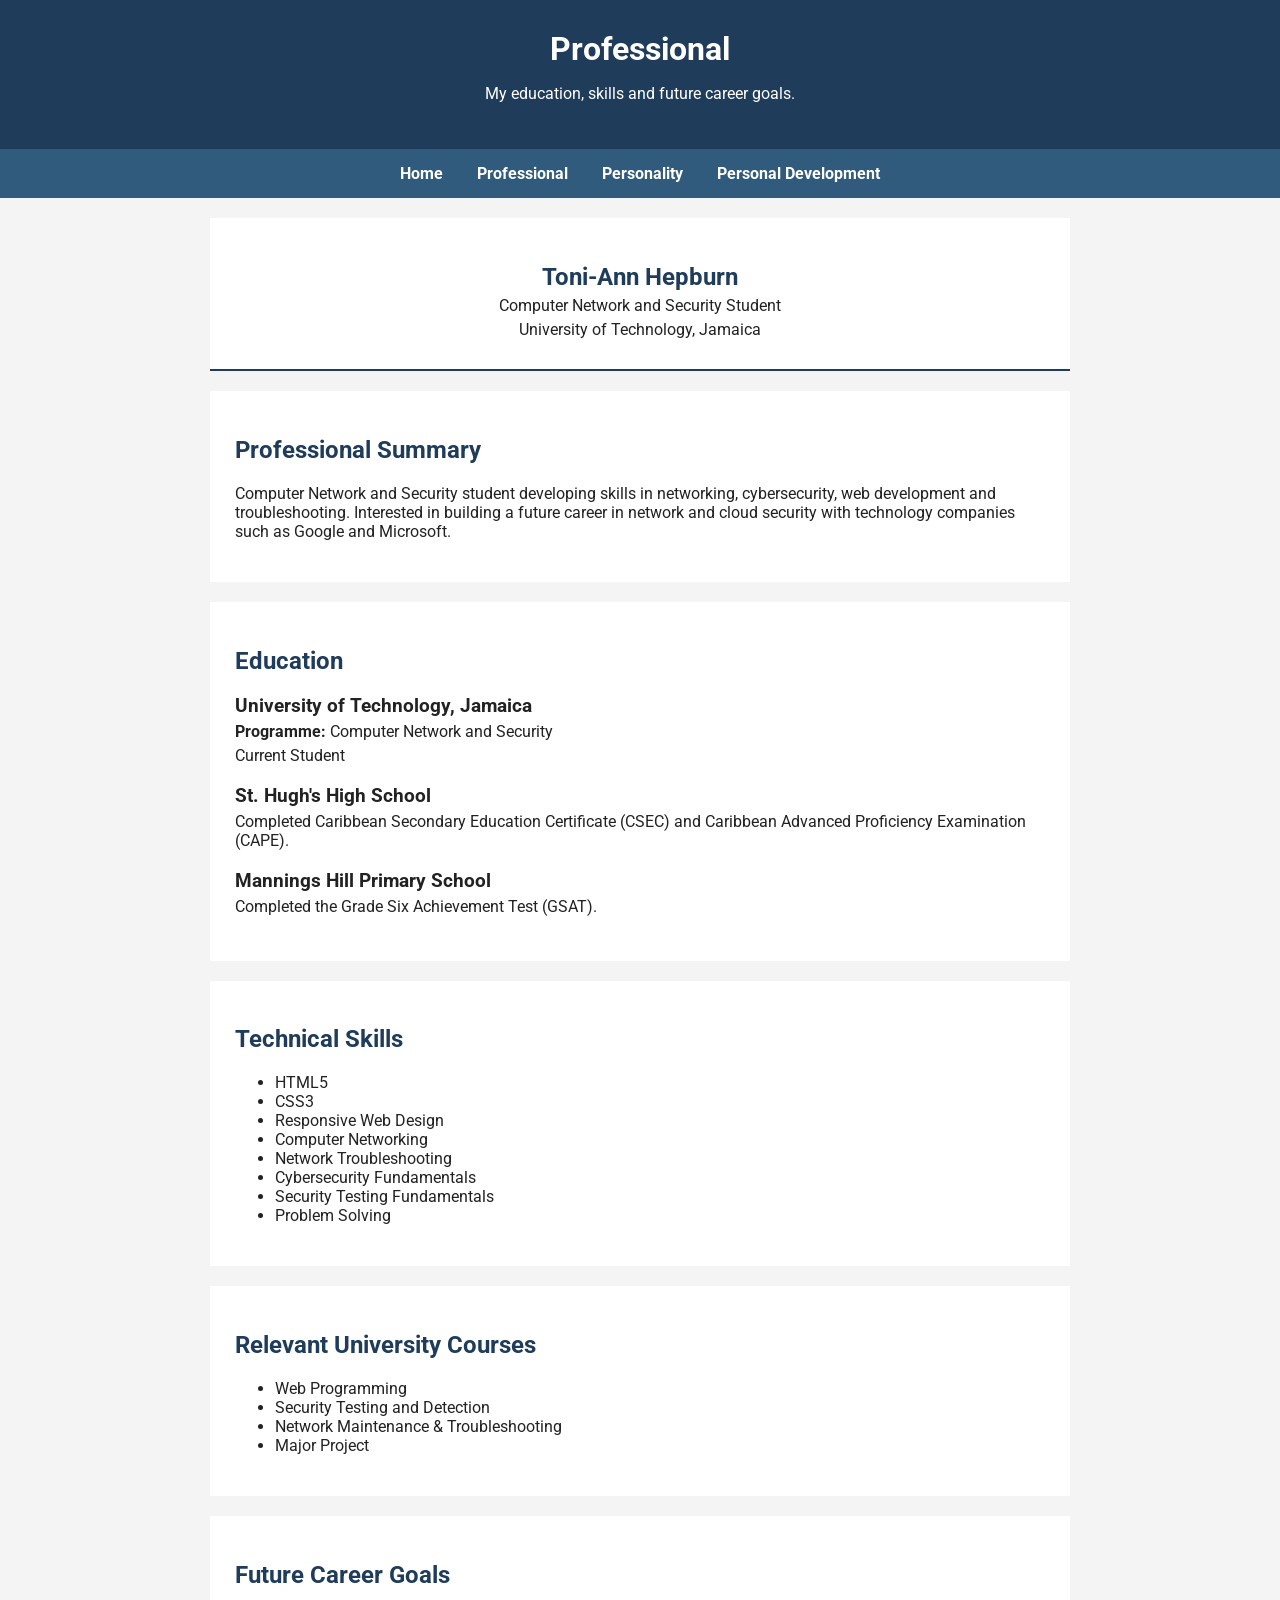
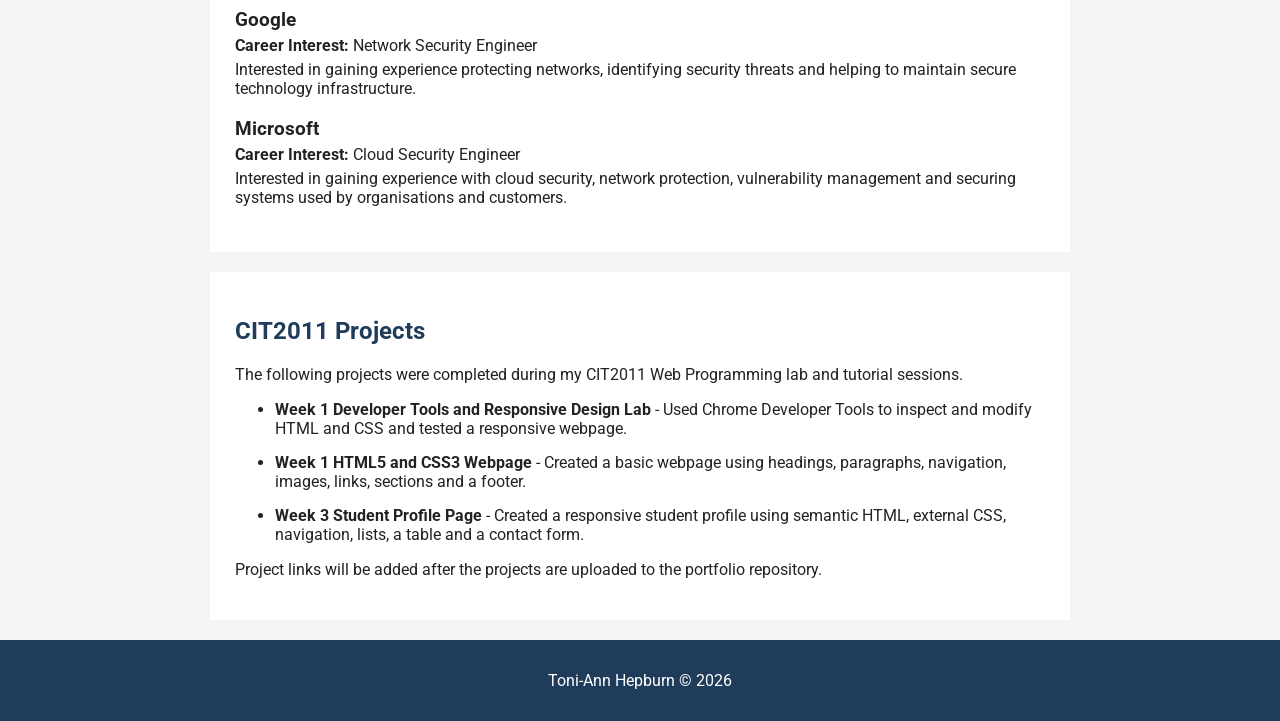
==== 1901760_IA1_S1AY27/Codes/professional.html @ 62e5c7b2 "Upload CIT2011 IA1 portfolio" ====
<!DOCTYPE html>
<html lang="en">

<head>
    <meta charset="UTF-8">
    <meta name="viewport" content="width=device-width, initial-scale=1.0">

    <title>Professional</title>
    
    <link rel="preconnect" href="https://fonts.googleapis.com">
    <link rel="preconnect" href="https://fonts.gstatic.com" crossorigin>
    <link href="https://fonts.googleapis.com/css2?family=Roboto:wght@400;700&display=swap" rel="stylesheet">
    
    <link rel="stylesheet" href="../style.css">
</head>

<body>
    
    <header>
    <h1>Professional</h1>
    <p>My education, skills and future career goals.</p>
</header>

<nav>
    <a href="index.html">Home</a>
    <a href="professional.html">Professional</a>
    <a href="personality.html">Personality</a>
    <a href="personal-development.html">Personal Development</a>
</nav>


<main class="resume">

    <section class="resume-header">

        <h2>Toni-Ann Hepburn</h2>

        <p>
            Computer Network and Security Student
        </p>

        <p>
            University of Technology, Jamaica
        </p>

    </section>


    <section class="resume-section">

        <h2>Professional Summary</h2>

        <p>
            Computer Network and Security student developing skills in
            networking, cybersecurity, web development and troubleshooting.
            Interested in building a future career in network and cloud
            security with technology companies such as Google and Microsoft.
        </p>

    </section>


    <section class="resume-section">

        <h2>Education</h2>


        <article class="resume-item">

            <h3>University of Technology, Jamaica</h3>

            <p>
                <strong>Programme:</strong>
                Computer Network and Security
            </p>

            <p>Current Student</p>

        </article>


        <article class="resume-item">

            <h3>St. Hugh's High School</h3>

            <p>
                Completed Caribbean Secondary Education Certificate (CSEC)
                and Caribbean Advanced Proficiency Examination (CAPE).
            </p>

        </article>


        <article class="resume-item">

            <h3>Mannings Hill Primary School</h3>

            <p>
                Completed the Grade Six Achievement Test (GSAT).
            </p>

        </article>

    </section>


    <section class="resume-section">

        <h2>Technical Skills</h2>

        <ul>
            <li>HTML5</li>
            <li>CSS3</li>
            <li>Responsive Web Design</li>
            <li>Computer Networking</li>
            <li>Network Troubleshooting</li>
            <li>Cybersecurity Fundamentals</li>
            <li>Security Testing Fundamentals</li>
            <li>Problem Solving</li>
        </ul>

    </section>


    <section class="resume-section">

        <h2>Relevant University Courses</h2>

        <ul>
            <li>Web Programming</li>
            <li>Security Testing and Detection</li>
            <li>Network Maintenance &amp; Troubleshooting</li>
            <li>Major Project</li>
        </ul>

    </section>


    <section class="resume-section">

        <h2>Future Career Goals</h2>


        <article class="resume-item">

            <h3>Google</h3>

            <p>
                <strong>Career Interest:</strong>
                Network Security Engineer
            </p>

            <p>
                Interested in gaining experience protecting networks,
                identifying security threats and helping to maintain secure
                technology infrastructure.
            </p>

        </article>


        <article class="resume-item">

            <h3>Microsoft</h3>

            <p>
                <strong>Career Interest:</strong>
                Cloud Security Engineer
            </p>

            <p>
                Interested in gaining experience with cloud security,
                network protection, vulnerability management and securing
                systems used by organisations and customers.
            </p>

        </article>

    </section>


    <section class="resume-section" id="projects">

        <h2>CIT2011 Projects</h2>

        <p>
            The following projects were completed during my CIT2011
            Web Programming lab and tutorial sessions.
        </p>

        <ul class="project-list">

            <li>
                <strong>Week 1 Developer Tools and Responsive Design Lab</strong>
                - Used Chrome Developer Tools to inspect and modify HTML and CSS
                and tested a responsive webpage.
            </li>

            <li>
                <strong>Week 1 HTML5 and CSS3 Webpage</strong>
                - Created a basic webpage using headings, paragraphs,
                navigation, images, links, sections and a footer.
            </li>

            <li>
                <strong>Week 3 Student Profile Page</strong>
                - Created a responsive student profile using semantic HTML,
                external CSS, navigation, lists, a table and a contact form.
            </li>

        </ul>

        <p>
            Project links will be added after the projects are uploaded
            to the portfolio repository.
        </p>

    </section>

</main>


<footer>
    <p>Toni-Ann Hepburn &copy; 2026</p>
</footer>
</body>

</html>
---- 1901760_IA1_S1AY27/style.css ----
:root {
    --primary-color: rgb(31, 60, 91);
    --secondary-color: rgb(49, 91, 125);
    --background-color: rgb(244, 244, 244);
    --text-color: rgb(34, 34, 34);
    --white: rgb(255, 255, 255);

    --font-family: "Roboto", sans-serif;
    --font-weight-normal: 400;
    --font-weight-bold: 700;
}


body {
    margin: 0;
    font-family: var(--font-family);
    font-weight: var(--font-weight-normal);
    background-color: var(--background-color);
    color: var(--text-color);
}


header {
    background-color: var(--primary-color);
    color: var(--white);
    text-align: center;
    padding: 30px;
}


header h1 {
    margin: 0;
}


nav {
    background-color: var(--secondary-color);
    text-align: center;
    padding: 15px;
}


nav a {
    color: var(--white);
    text-decoration: none;
    margin: 0 15px;
    font-weight: var(--font-weight-bold);
}


nav a:hover {
    text-decoration: underline;
}


main {
    max-width: 1000px;
    margin: auto;
}


section {
    background-color: var(--white);
    margin: 20px;
    padding: 25px;
}


h2 {
    color: var(--primary-color);
}


.about-container {
    display: flex;
    align-items: center;
    gap: 25px;
}


.id-image {
    width: 180px;
    height: auto;
    border-radius: 8px;
}


.about-text {
    flex: 1;
}


footer {
    background-color: var(--primary-color);
    color: var(--white);
    text-align: center;
    padding: 15px;
    margin-top: 20px;
}

.resume {
    max-width: 900px;
    margin: 20px auto;
}


.resume-header {
    text-align: center;
    border-bottom: 2px solid var(--primary-color);
}


.resume-header h2 {
    margin-bottom: 5px;
}


.resume-header p {
    margin: 5px;
}


.resume-section {
    margin-bottom: 20px;
}


.resume-item {
    margin-bottom: 20px;
}


.resume-item h3 {
    margin-bottom: 5px;
}


.resume-item p {
    margin: 5px 0;
}


.project-list li {
    margin-bottom: 15px;
}
.page-links {
    text-align: center;
}


.page-links a {
    color: var(--secondary-color);
    font-weight: bold;
    text-decoration: none;
}


.page-links a:hover {
    text-decoration: underline;
}


#seven-cures h3,
#five-laws h3 {
    color: var(--secondary-color);
}

@media (max-width: 600px) {

    nav a {
        display: block;
        margin: 10px;
    }


    .about-container {
        flex-direction: column;
        text-align: center;
    }


    .id-image {
        width: 150px;
    }


    section {
        margin: 10px;
        padding: 15px;
    }
}
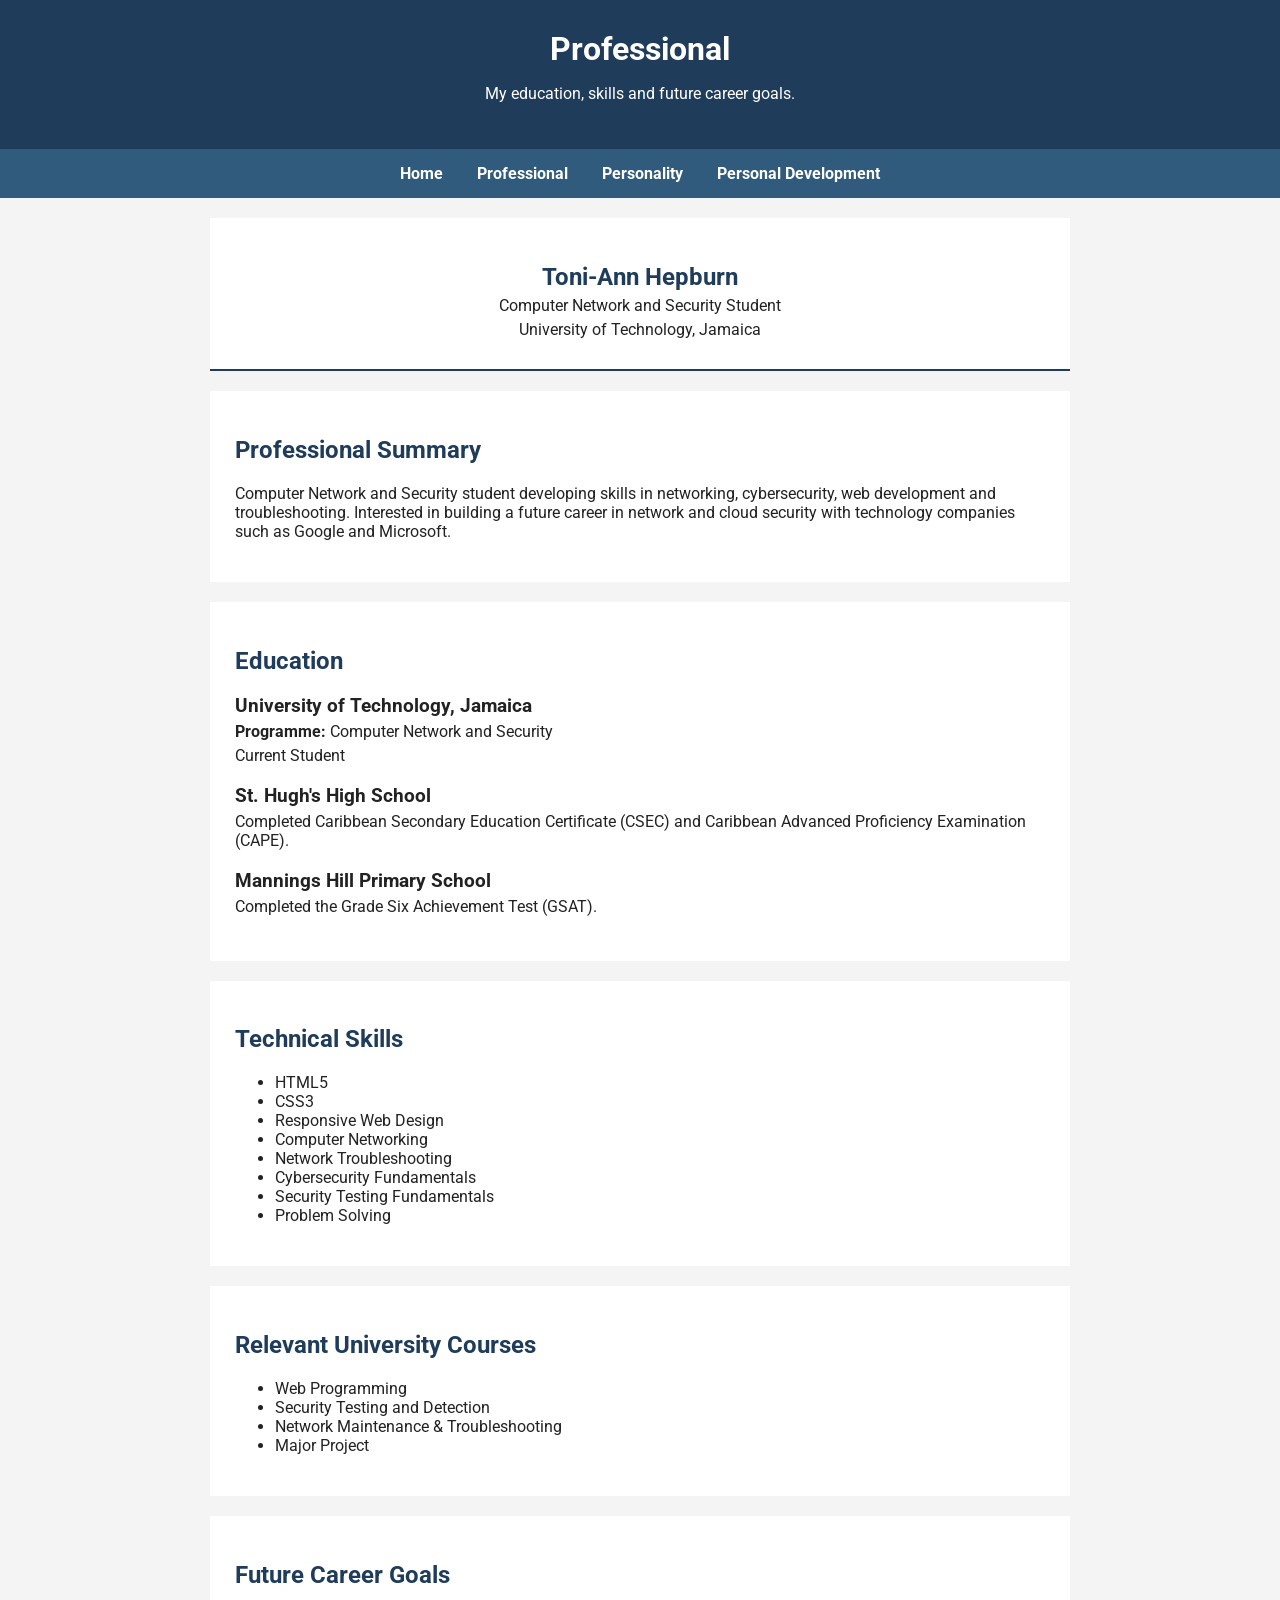
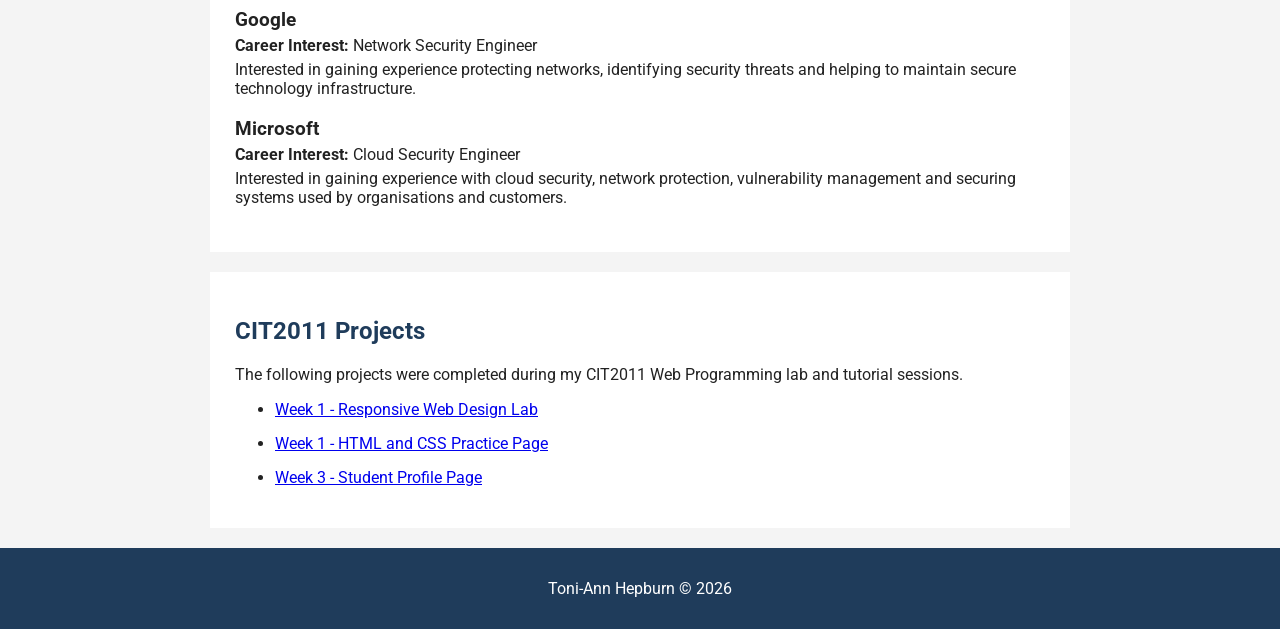
==== commit b0c03f39: "Fix previous project links" ====
--- a/1901760_IA1_S1AY27/Codes/professional.html
+++ b/1901760_IA1_S1AY27/Codes/professional.html
@@ -179,43 +179,39 @@
     </section>
 
 
-    <section class="resume-section" id="projects">
-
-        <h2>CIT2011 Projects</h2>
-
-        <p>
-            The following projects were completed during my CIT2011
-            Web Programming lab and tutorial sessions.
-        </p>
-
-        <ul class="project-list">
-
-            <li>
-                <strong>Week 1 Developer Tools and Responsive Design Lab</strong>
-                - Used Chrome Developer Tools to inspect and modify HTML and CSS
-                and tested a responsive webpage.
-            </li>
-
-            <li>
-                <strong>Week 1 HTML5 and CSS3 Webpage</strong>
-                - Created a basic webpage using headings, paragraphs,
-                navigation, images, links, sections and a footer.
-            </li>
-
-            <li>
-                <strong>Week 3 Student Profile Page</strong>
-                - Created a responsive student profile using semantic HTML,
-                external CSS, navigation, lists, a table and a contact form.
-            </li>
-
-        </ul>
-
-        <p>
-            Project links will be added after the projects are uploaded
-            to the portfolio repository.
-        </p>
-
-    </section>
+
+      <section class="resume-section" id="projects">
+
+    <h2>CIT2011 Projects</h2>
+
+    <p>
+        The following projects were completed during my CIT2011
+        Web Programming lab and tutorial sessions.
+    </p>
+
+    <ul class="project-list">
+
+        <li>
+            <a href="previous-work/week1/responsive.html" target="_blank">
+                Week 1 - Responsive Web Design Lab
+            </a>
+        </li>
+
+        <li>
+            <a href="previous-work/week1/question18.html" target="_blank">
+                Week 1 - HTML and CSS Practice Page
+            </a>
+        </li>
+
+        <li>
+            <a href="previous-work/week3/index.html" target="_blank">
+                Week 3 - Student Profile Page
+            </a>
+        </li>
+
+    </ul>
+
+</section>
 
 </main>
 
